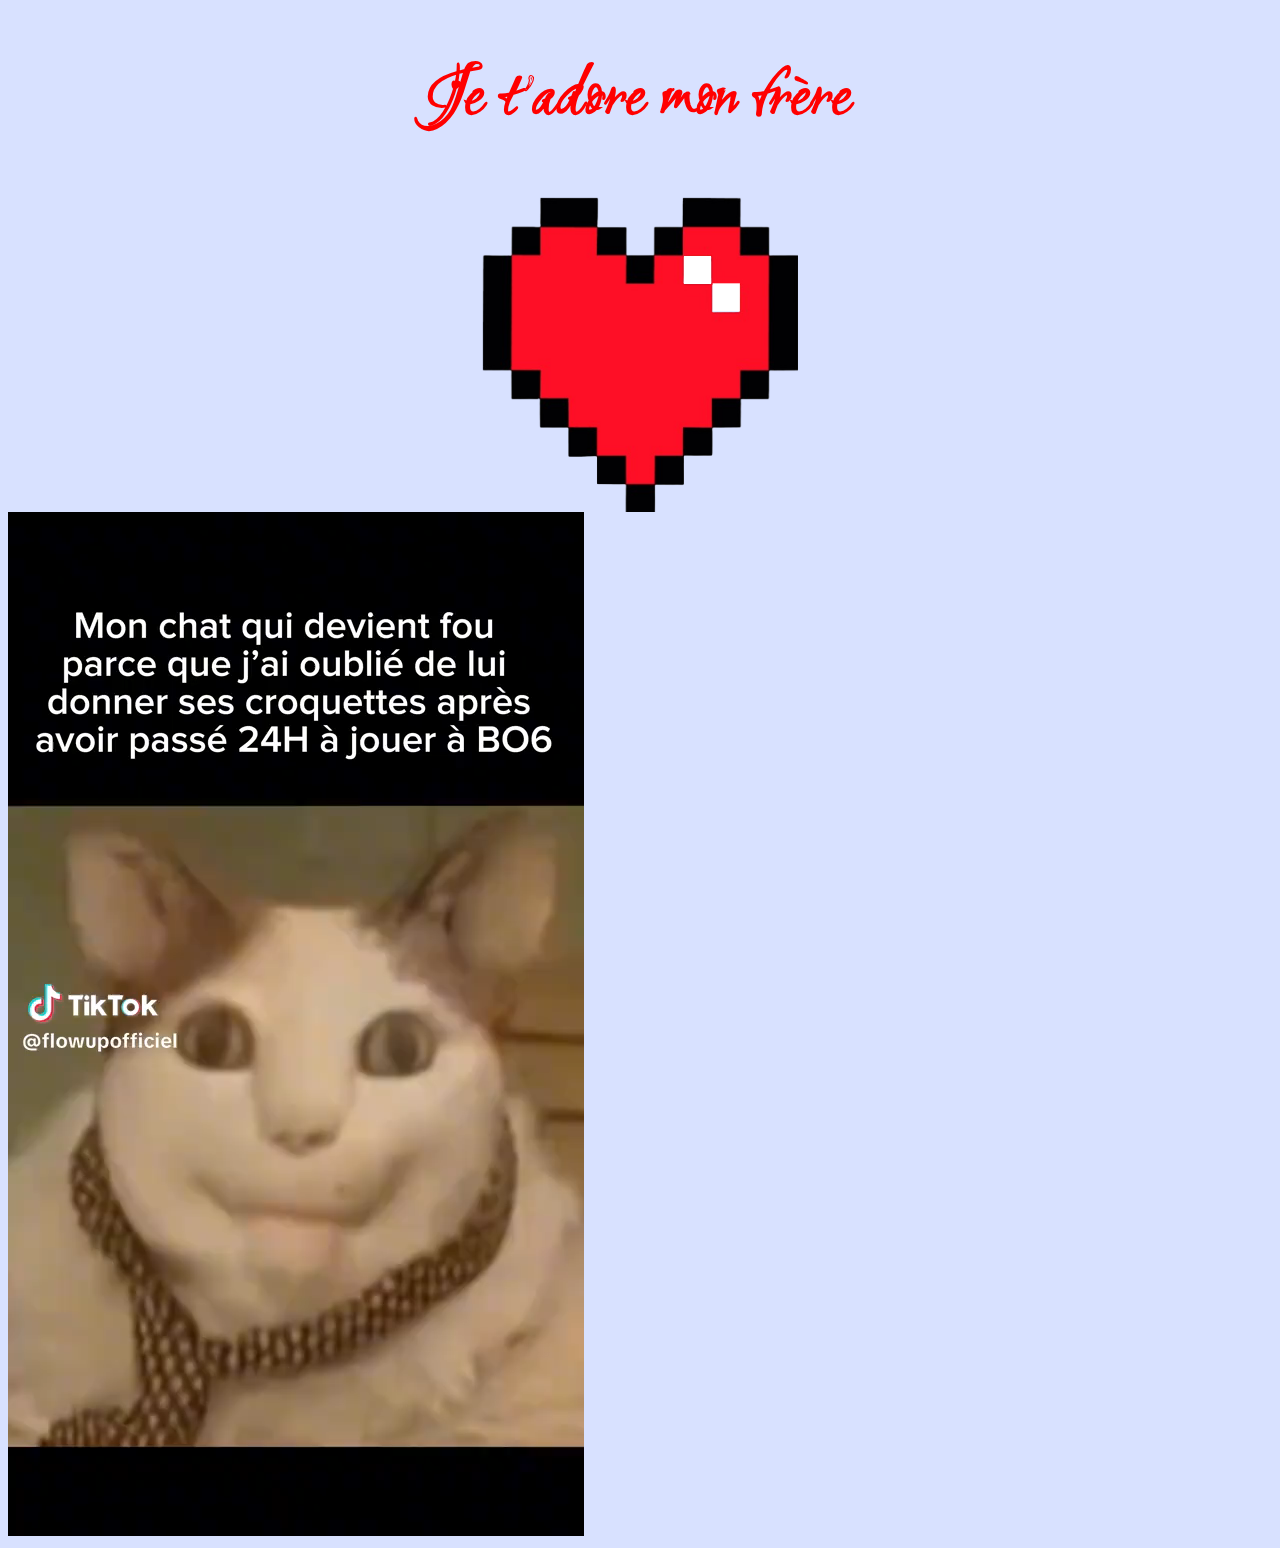
==== index.html @ 6f3a98ac "ajout de la vidéo Bouh tu as peur n'aies pas peur je suis un ami je ne te ferais pas de mal" ====
<!DOCTYPE html>
<html>
   <head>
      <title>Pour Soann</title>
      <link rel="shortcut icon" href="Coeur.png">
      <link rel="stylesheet" href="style.css">
      <link rel="preconnect" href="https://fonts.googleapis.com">
      <link rel="preconnect" href="https://fonts.gstatic.com" crossorigin>
      <link href="https://fonts.googleapis.com/css2?family=Love+Light&display=swap" rel="stylesheet">
   </head>
   <body>
      <h1>Je t'adore mon frère</h1>
      <img src="Coeur.png" alt="coeur pour mon soso" class="coeurdesoso">
      <video src="Bouh.mp4">Bouh tu as peur n'aies pas peur je suis un ami je ne te ferais pas de mal<video>
   </body>
</html>
---- style.css ----
h1 {
    color: red;
    font-family: "Love Light";
    text-align: center;
    font-size: 4.5em
}
img {
    display: block;
    width: 25%;
    height: 25%;
    margin-left: auto;
    margin-right: auto;
}
body {
    background-color: #D8E1FF;
}
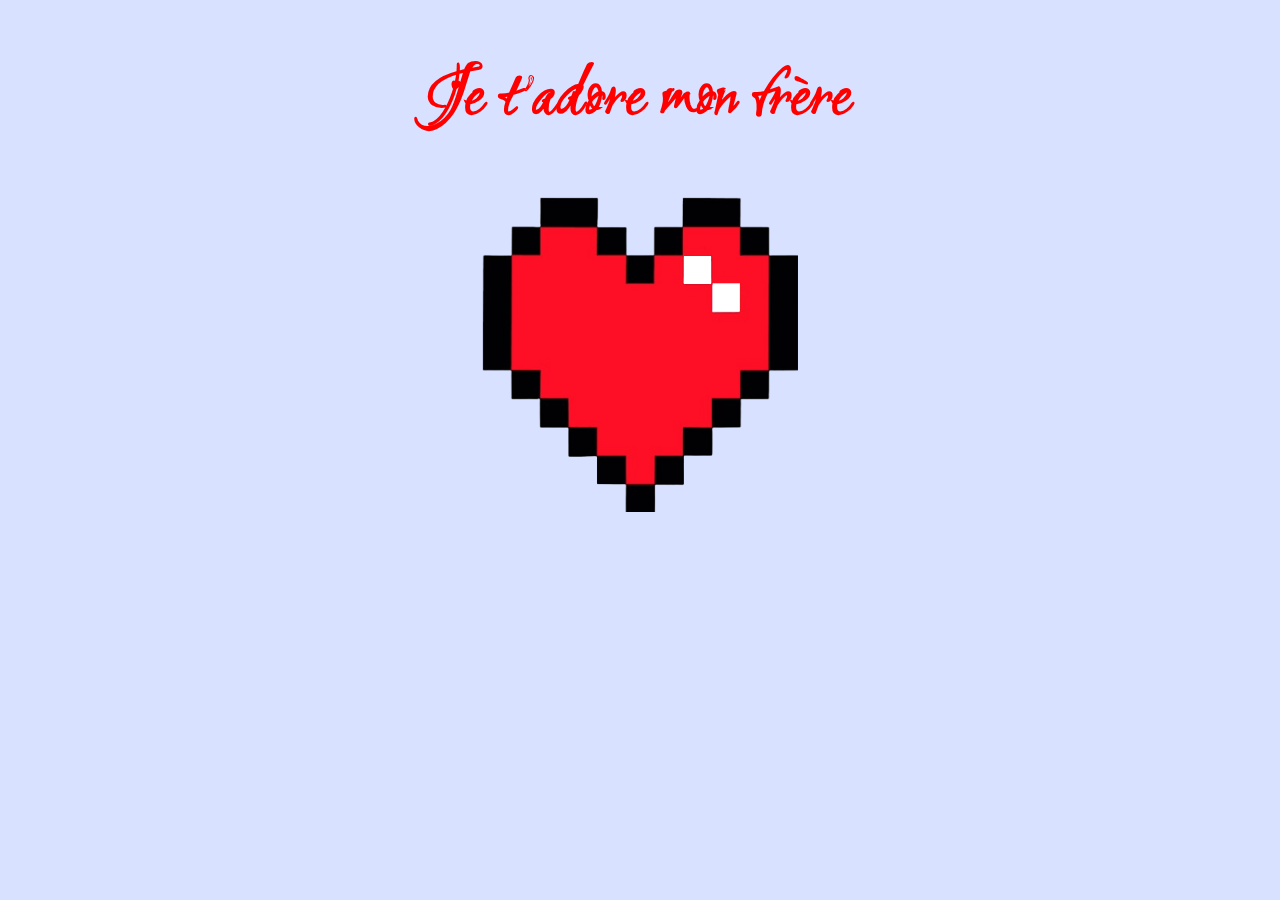
==== commit d30f8dc5: "scriptage" ====
--- a/index.html
+++ b/index.html
@@ -11,6 +11,14 @@
    <body>
       <h1>Je t'adore mon frère</h1>
       <img src="Coeur.png" alt="coeur pour mon soso" class="coeurdesoso">
-      <video src="Bouh.mp4">Bouh tu as peur n'aies pas peur je suis un ami je ne te ferais pas de mal<video>
+      <video src="Bouh.mp4">Bouh tu as peur n'aies pas peur je suis un ami je ne te ferais pas de mal</video>
+      <script>
+         var button = document.getElementsByTagName('button')[0];
+         var video = document.getElementsByTagName('video')[0];
+         window.afficher = function(){
+         video.style.display = (video.style.display == "block") ? "none" : "block";
+         }
+         button.onclick = afficher
+      </script>
    </body>
 </html>
--- a/style.css
+++ b/style.css
@@ -14,3 +14,6 @@
 body {
     background-color: #D8E1FF;
 }
+video {
+    display: none;
+}
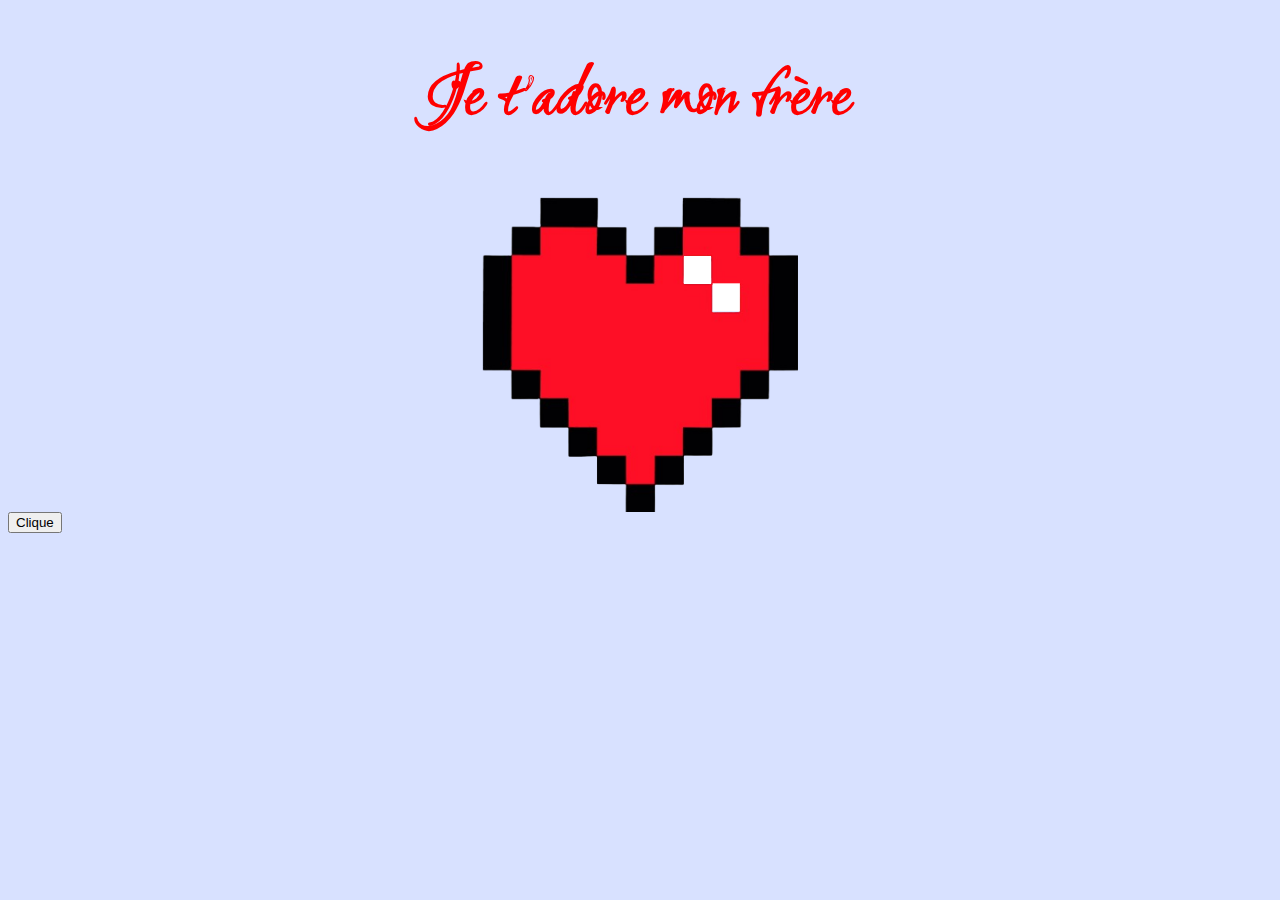
==== commit 56a12f6f: "Update index.html" ====
--- a/index.html
+++ b/index.html
@@ -11,7 +11,8 @@
    <body>
       <h1>Je t'adore mon frère</h1>
       <img src="Coeur.png" alt="coeur pour mon soso" class="coeurdesoso">
-      <video src="Bouh.mp4">Bouh tu as peur n'aies pas peur je suis un ami je ne te ferais pas de mal</video>
+      <button>Clique</button>
+      <video src="Bouh.mp4" alt="Bouh tu as peur n'aies pas peur je suis un ami je ne te ferais pas de mal" autoplay loop/>
       <script>
          var button = document.getElementsByTagName('button')[0];
          var video = document.getElementsByTagName('video')[0];
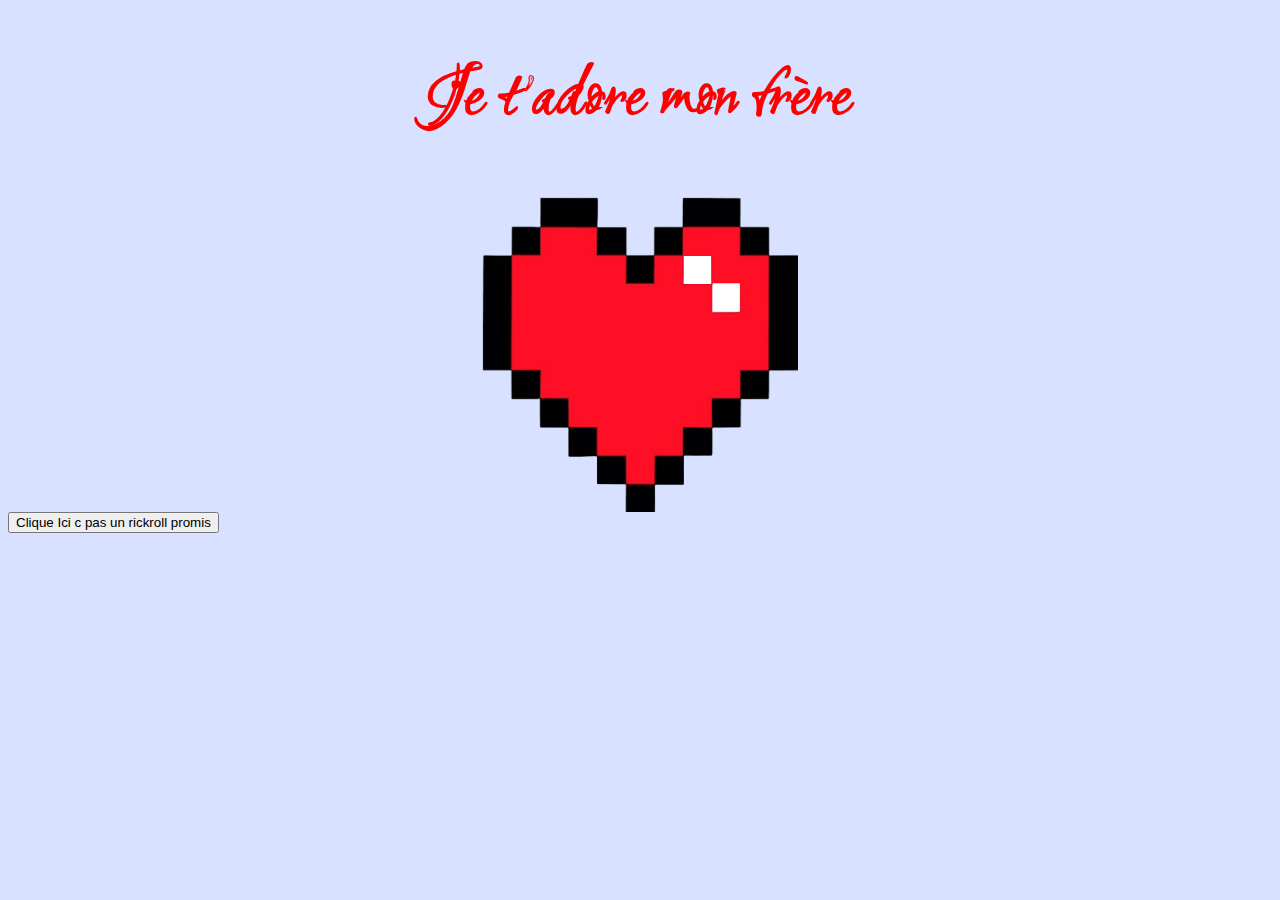
==== commit 9a36ffd9: "Update index.html" ====
--- a/index.html
+++ b/index.html
@@ -11,7 +11,7 @@
    <body>
       <h1>Je t'adore mon frère</h1>
       <img src="Coeur.png" alt="coeur pour mon soso" class="coeurdesoso">
-      <button>Clique</button>
+      <button class="button-44" role="button">Clique Ici c pas un rickroll promis</button>
       <video src="Bouh.mp4" alt="Bouh tu as peur n'aies pas peur je suis un ami je ne te ferais pas de mal" autoplay loop/>
       <script>
          var button = document.getElementsByTagName('button')[0];
--- a/style.css
+++ b/style.css
@@ -17,3 +17,42 @@
 video {
     display: none;
 }
+button-44 {
+  background: #e62143;
+  border-radius: 11px;
+  box-sizing: border-box;
+  color: #fff;
+  cursor: pointer;
+  display: flex;
+  font-family: Mija,-apple-system,BlinkMacSystemFont,Roboto,"Roboto Slab","Droid Serif","Segoe UI",system-ui,Arial,sans-serif;
+  font-size: 1.15em;
+  font-weight: 700;
+  justify-content: center;
+  line-height: 33.4929px;
+  padding: .8em 1em;
+  text-align: center;
+  text-decoration: none;
+  text-decoration-skip-ink: auto;
+  text-shadow: rgba(0, 0, 0, .3) 1px 1px 1px;
+  text-underline-offset: 1px;
+  transition: all .2s ease-in-out;
+  user-select: none;
+  -webkit-user-select: none;
+  touch-action: manipulation;
+  width: 100%;
+  word-break: break-word;
+  border: 0;
+}
+
+.button-44:active,
+.button-44:focus {
+  border-bottom-style: none;
+  border-color: #dadada;
+  box-shadow: rgba(0, 0, 0, .3) 0 3px 3px inset;
+  outline: 0;
+}
+
+.button-44:hover {
+  border-bottom-style: none;
+  border-color: #dadada;
+}
